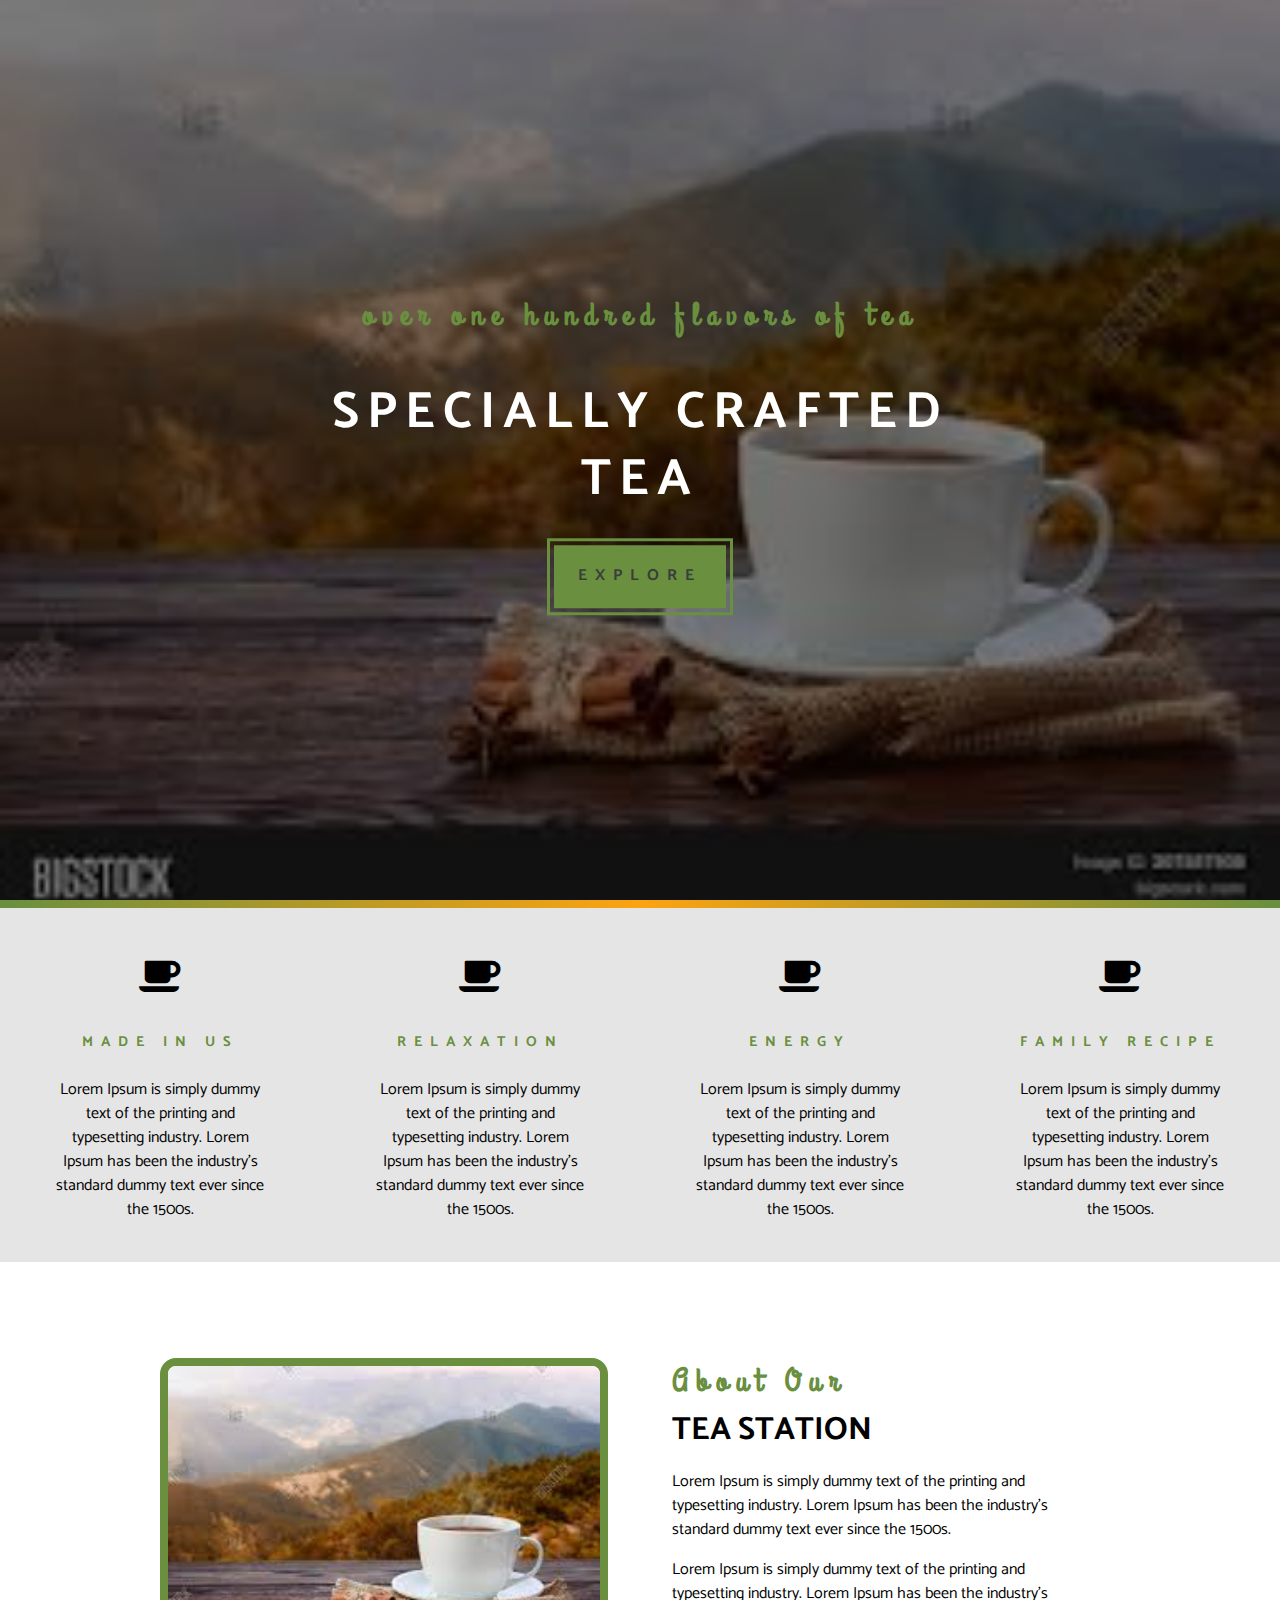
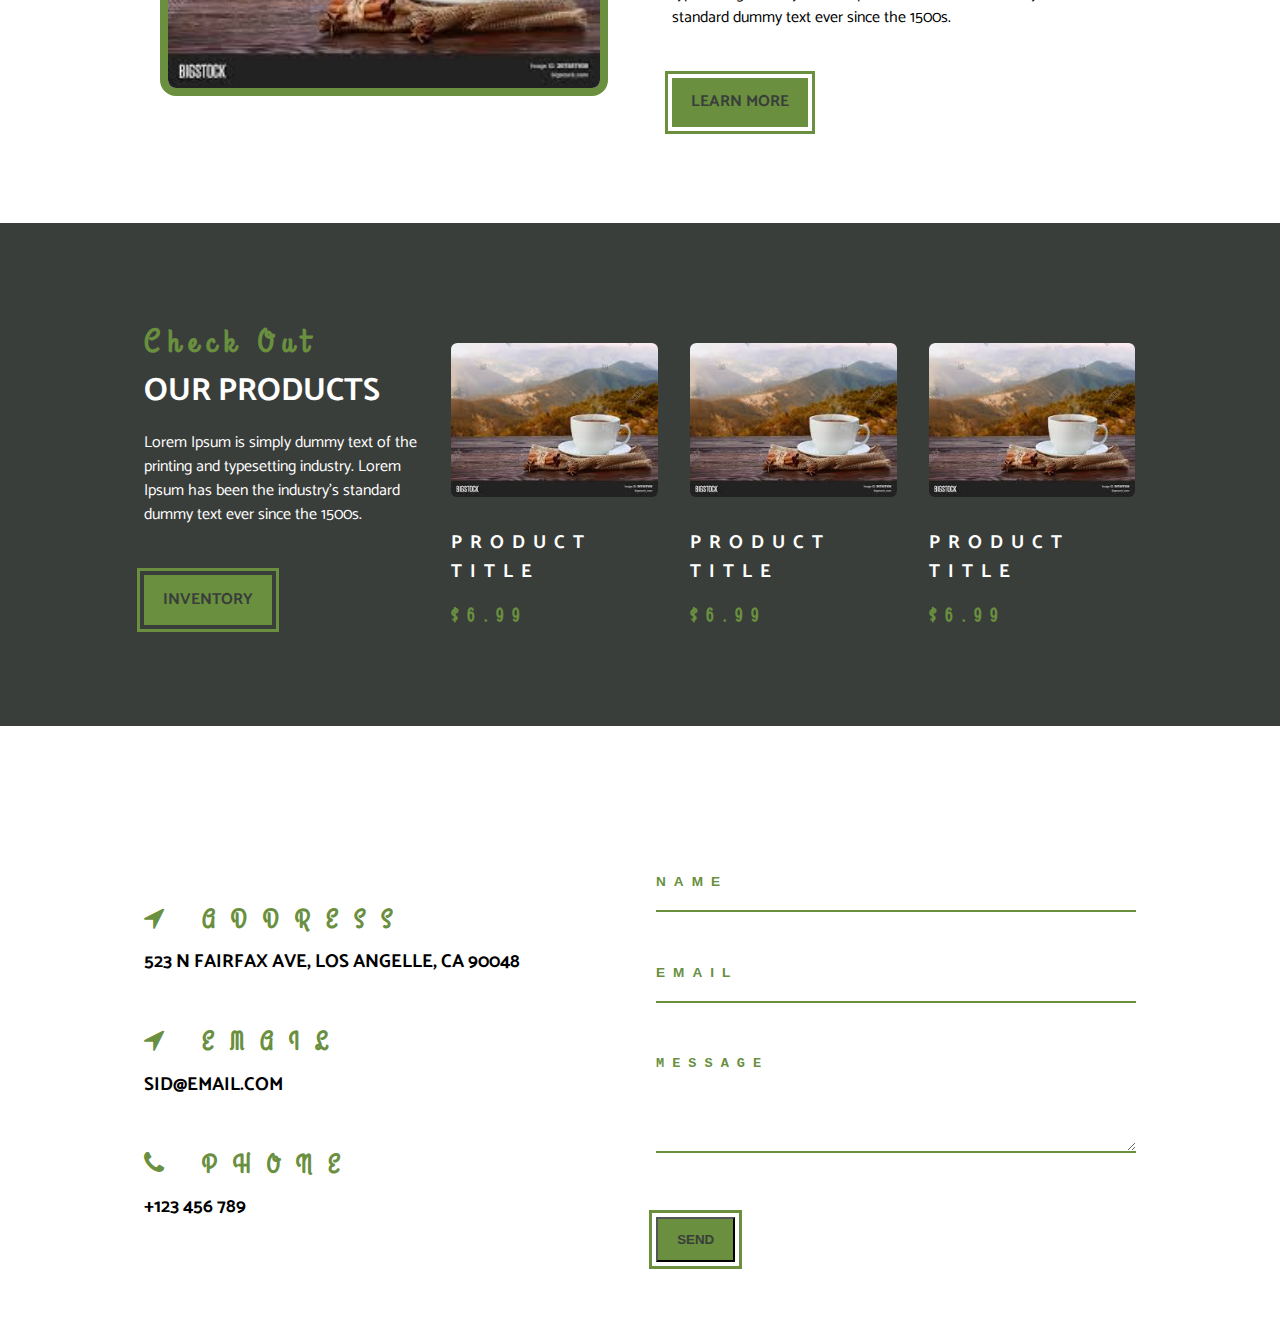
==== index.html @ 6c601aec "Tea_Station" ====
<!DOCTYPE html>
<html lang="en">

<head>
    <meta charset="UTF-8" />
    <meta name="viewport" content="width=device-width, initial-scale=1.0" />
    <meta http-equiv="X-UA-Compatible" content="ie=edge" />
    <title>Tea Station Project</title>
    <!-- font awsome -->
    <link rel="stylesheet" href="https://cdnjs.cloudflare.com/ajax/libs/font-awesome/4.7.0/css/font-awesome.min.css">
    <!-- custom-css-->
    <link rel="stylesheet" href="styles.css">
</head>

<body>
    <!-- nav button -->
    <!-- navbar -->
    <!-- header -->
    <header class="header">
        <div class="banner">
            <h3 class="banner-subtitile">over one hundred flavors of tea</h3>
            <h1 class="banner-title">specially crafted tea</h1>
            <a href="skills.html" class="banner-btn">explore</a>
        </div>
    </header> <!-- end header -->
    <!-- content divider -->
    <div class="content-divider"></div>
    <!-- end of content divider -->
    <!-- skills section -->
    <section class="skills clearfix">
        <!-- single skill -->
        <article class="skill">
            <span class="skill-icon">
                <i class="fa fa-coffee"></i>
            </span>
            <h3 class="skill-title">made in US</h3>
            <p class="skill-text">
                Lorem Ipsum is simply dummy text of the printing and typesetting industry. Lorem Ipsum has been the
                industry's standard dummy text ever since the 1500s.
            </p>
        </article>
        <!-- end of single skill -->
        <!-- single skill -->
        <article class="skill">
            <span class="skill-icon">
                <i class="fa fa-coffee"></i>
            </span>
            <h3 class="skill-title">relaxation</h3>
            <p class="skill-text">
                Lorem Ipsum is simply dummy text of the printing and typesetting industry. Lorem Ipsum has been the
                industry's standard dummy text ever since the 1500s.
            </p>
        </article>
        <!-- end of single skill -->
        <!-- single skill -->
        <article class="skill">
            <span class="skill-icon">
                <i class="fa fa-coffee"></i>
            </span>
            <h3 class="skill-title">energy</h3>
            <p class="skill-text">
                Lorem Ipsum is simply dummy text of the printing and typesetting industry. Lorem Ipsum has been the
                industry's standard dummy text ever since the 1500s.
            </p>
        </article>
        <!-- end of single skill -->
        <!-- single skill -->
        <article class="skill">
            <span class="skill-icon">
                <i class="fa fa-coffee"></i>
            </span>
            <h3 class="skill-title">family recipe</h3>
            <p class="skill-text">
                Lorem Ipsum is simply dummy text of the printing and typesetting industry. Lorem Ipsum has been the
                industry's standard dummy text ever since the 1500s.
            </p>
        </article>
        <!-- end of single skill -->
    </section>
    <!-- end of skills section -->
    <!-- about -->
    <section class="about">
        <div class="section-center clearfix">
            <!-- first column -->
            <article class="about-img">
                <div class="about-picture-container">
                    <img src="./images/Tea.jfif" alt="tea kettle" class="about-picture" />
                </div>
            </article>
            <!-- second column -->
            <article class="about-info">
                <div>
                    <h3 class="section-subtitle">about our</h3>
                    <h2 class="section-title">tea station</h2>
                </div>
                <p class="about-text">Lorem Ipsum is simply dummy text of the printing and typesetting industry. Lorem
                    Ipsum has been the
                    industry's standard dummy text ever since the 1500s.</p>
                <p class="about-text">Lorem Ipsum is simply dummy text of the printing and typesetting industry. Lorem
                    Ipsum has been the
                    industry's standard dummy text ever since the 1500s.</p>
                <a href="about.html" class="main-btn">learn more</a>
            </article>
        </div>
    </section>
    <!-- end of about -->
    <!-- products -->
    <section class="products">
        <div class="section-center clearfix">
            <!-- product info -->
            <article class="products-info ">
                <div>
                    <h3 class="section-subtitle">check out</h3>
                    <h2 class="section-title text-white">our products</h2>
                </div>
                <p class="product-text">
                    Lorem Ipsum is simply dummy text of the printing and typesetting industry. Lorem
                    Ipsum has been the
                    industry's standard dummy text ever since the 1500s.
                </p>
                <a href="products.html" class="main-btn">inventory</a>
            </article>
            <!-- product inventory -->
            <article class="products-inventory clearfix">
                <!-- single product-->
                <article class="product">
                    <img src="images/Tea.jfif" alt="product" class="product-img">
                    <h3 class="product-title">product title</h3>
                    <h3 class="product-price">$6.99</h3>
                </article>
                <!-- single product-->
                <article class="product">
                    <img src="images/Tea.jfif" alt="product" class="product-img">
                    <h3 class="product-title">product title</h3>
                    <h3 class="product-price">$6.99</h3>
                </article>
                <!-- single product-->
                <article class="product">
                    <img src="images/Tea.jfif" alt="product" class="product-img">
                    <h3 class="product-title">product title</h3>
                    <h3 class="product-price">$6.99</h3>
                </article>
            </article>
        </div>
    </section>
    <!-- end of products -->
    <!-- contact -->
    <section class="contact">
        <!-- contact info-->
        <div class="section-center clearfix">
            <article class="contact-info">
                <div class="contact-item">
                    <h3 class="contact-title">
                        <span class="contact-icon">
                            <i class="fa fa-location-arrow"></i>
                        </span>address
                    </h3>
                    <h3 class="contact-text">
                        523 N Fairfax Ave, Los Angelle, CA 90048
                    </h3>
                </div>
                <div class="contact-item">
                    <h3 class="contact-title">
                        <span class="contact-icon">
                            <i class="fa fa-location-arrow"></i>
                        </span>email
                    </h3>
                    <h3 class="contact-text">
                        sid@email.com
                    </h3>
                </div>
                <div class="contact-item">
                    <h3 class="contact-title">
                        <span class="contact-icon">
                            <i class="fa fa-phone"></i>
                        </span>phone
                    </h3>
                    <h3 class="contact-text">
                        +123 456 789
                    </h3>
                </div>
            </article>
            <!-- contact form-->
            <article class="contact-form">
                <form class="form-group" action="https://formspree.io/siddharth.jain073@gmail.com" method="POST">
                    <input type="text" name="name" placeholder="name" class="form-control" />
                    <input type="email" name="email" placeholder="email" class="form-control" />
                    <textarea name="message" rows="5" class="form-control" placeholder="message"></textarea>
                    <button type="submit" class="main-btn">Send</button>
                </form>
            </article>
        </div>
    </section>
    <!-- end of contact -->
</body>

</html>
---- styles.css ----
@import url('https://fonts.googleapis.com/css?family=Catamaran|Grand+Hotel&display=swap');

* {
    margin: 0;
    padding: 0;
    box-sizing: border-box;
}

:root {
    --slantedText: 'Grand Hotel', cursive;
    --primaryColor: #698f3f;
    --secondaryColor: #fca311;
    --mainDark: #3a3e3b;
    --mainWhite: #fff;
    --mainGrey: #e5e5e5;
    --mainTransition: all 0.3s ease-in-out;
    --letterSpacing: 0.5rem;
}

body {
    font-family: 'Catamaran', sans-serif;
    line-height: 1.5;
}

/* helper/utility classes */
a {
    text-decoration: none;
}
.text-white{
    color: var(--mainWhite);
}
.text-center{
    text-align: center;
}
.text-primary{
    color: var(--primaryColor);
}
/* clearfix */
.clearfix::after, .clearfix::before{
    content: '';
    clear:both;
    display: table;
}
/* globals */
.section-center{
    padding: 4rem 0;
    width: 80vw;
    max-width: 1170px;
    margin: 0 auto;
}
.section-subtitle{
    font-size: 2rem;
    font-family: var(--slantedText);
    letter-spacing: var(--letterSpacing);
    text-transform: capitalize;
    color: var(--primaryColor);
}
.section-title{
    font-size: 2rem;
    text-transform: uppercase;
}
/* navbar */

/* header */
.header{
    min-height: 100vh;
    background: linear-gradient(rgba(0,0,0,0.5), rgba(0,0,0,0.5)), url('./images/Tea.jfif') center/cover no-repeat fixed;
    position: relative;
}

.banner{
    position: absolute;
    top: 50%;
    left: 50%;
    text-align: center;
    transform: translate(-50%, -50%);
    letter-spacing: var(--letterSpacing);
}
.banner-subtitile{
    font-size: 2rem;
    font-family: var(--slantedText);
    color: var(--primaryColor);
    /* animation */
    animation: slideFromRight 5s ease-in-out 1;
}
.banner-title {
    text-transform: uppercase;
    font-size: 3.2rem;
    color: var(--mainWhite);
    margin-top: 2.5rem;
    line-height: 1.3;
    /* animation */
    animation: slideFromLeft 5s ease-in-out 1;
}
.main-btn, .banner-btn{
   display: inline-block;
   background: var(--primaryColor);
   text-transform: uppercase;
   padding: 0.8rem 1.2rem;
   color: var(--mainDark);
   font-weight: bold;
   outline: 0.2rem solid var(--primaryColor);
   outline-offset: 4px;
   cursor: pointer;
   margin-top: 2rem;
   transition: var(--mainTransition);
}
.main-btn:hover, .banner-btn:hover{
    color: var(--mainWhite);
}
.banner-btn{
    padding: 1.2rem 1.5rem;
    /* animation */
    animation: show 5s ease-in-out 1 ;
}
/* end header */
/* animations */
@keyframes show {
    0%{
        transform: scale(2);
        opacity: 0;
    }
    100%{
        transform: scale(1);
        opacity: 1;   
    }
}
@keyframes slideFromRight {
    0%{
        transform: translateX(1000px);
    }
    50%{
        transform: translateX(-200px);
    }
    75%{
        transform: translateX(50px);
    }
    100%{
        transform: translateX(0px);
    }
}
@keyframes slideFromLeft {
    0%{
        transform: translateX(-1000px);
    }
    50%{
        transform: translateX(200px);
    }
    75%{
        transform: translateX(-50px);
    }
    100%{
        transform: translateX(0px);
    }
}
/* end of animations */ 
/* content-divider */
.content-divider {
    height: 0.5rem;
    background: linear-gradient(to left, var(--primaryColor), var(--secondaryColor), var(--primaryColor));
}
/* end of content-divider */
/* skills */
.skills {
    background: var(--mainGrey);
}
.skill {
    padding: 2.5rem 0;
    text-align: center;
    transition: var(--mainTransition);
}
.skill-icon{
    font-size: 2.5rem;
    margin-bottom: 1.5rem;
    transition: var(--mainTransition);
    display: inline-block;
}
.skill-title{
    font-size: 0.9rem;
    font-weight: bold;
    text-transform: uppercase;
    letter-spacing: var(--letterSpacing);
    margin-bottom: 1.5rem;
    color: var(--primaryColor);
    transition: var(--mainTransition);
}
.skill-text{
    max-width: 13rem;
    margin: 0 auto;
}
.skill:hover{
    background: var(--primaryColor);
}
.skill:hover .skill-title{
    color: var(--mainWhite);
}
.skill:hover .skill-icon{
    transform: translateY(-5px);
}
@media screen and (min-width: 576px){
    .skill{
        float: left;
        width: 50%;
    }
}
@media screen and (min-width: 1200px){
    .skill{
        width: 25%;
    }
}
/* end of skills */
/* about */
.about-img, .about-info{
    padding: 2rem 0;
}
.about-picture-container{
    background: var(--primaryColor);
    border:0.5rem solid var(--primaryColor);
    border-radius: 1rem;
    overflow: hidden;
}
.about-picture{
    width: 100%;
    display: block;
    transition: var(--mainTransition);
}
.about-picture-container:hover .about-picture{
    opacity: 0.5;
    transform: scale(1.2);
}
.about-text{
    margin: 1rem 0;
    max-width: 26rem;
}
@media screen and (min-width: 992px){
    .about-img, .about-info{
        float:left;
        width:50%;
        padding:2rem;
    }
}
/* end of about */
/* products */
.products{
    background: var(--mainDark);
}
.products-info, .products-inventory{
    padding: 2rem 0;
}
.product-text{
    color: var(--mainWhite);
    margin: 1rem 0;
    max-width: 26rem;
}
.product{
    padding: 2rem 0;
}
.product-img{
    width:100%;
    display: block;
    border-radius: 0.4rem;
    margin-bottom: 2rem;
}
.product-title{
    color: var(--mainWhite);
    text-transform: uppercase;
    letter-spacing: var(--letterSpacing);
    margin-bottom: 1rem;
}
.product-price{
    color:var(--primaryColor);
    letter-spacing: var(--letterSpacing);
    font-family: var(--slantedText);
}
@media screen and (min-width:768px) {
    .product{
        float: left;
        width:50%;
        padding: 2rem 1rem;
    }
    .products-info{
        padding: 2rem 1rem;
    }
}
@media screen and (min-width:992px) {
    .product{
        width:33.3%;
    }
    
}
@media screen and (min-width:1200px) {
    .products-info{
        float:left;
        width: 30%;
    }
    .products-inventory{
        float:left;
        width: 70%;
    }
    .product{
        padding: 1.5rem 1rem 0 1rem ;
    }
}
/* end of products */
/* contact */
.contact{
    padding-top: 2rem;
}
.contact-item{
    margin-bottom: 3rem;
}
.contact-title{
    color: var(--primaryColor);
    font-family: var(--slantedText);
    text-transform: uppercase;
    letter-spacing: calc(var(--letterSpacing) * 2);
    font-size: 1.6rem;
    margin-bottom: 0.5rem;
}
.contact-text{
    text-transform: uppercase;
}
.form-control{
    display: block;
    width:100%;
    border:none;
    border-bottom: 2px solid var(--primaryColor);
    outline: none;
    margin: 2rem 0;
    padding: 1.3rem 0;
    font-size: 0.85rem;
    font-weight: bold;
}
.form-control::placeholder{
    color: var(--primaryColor);
    text-transform: uppercase;
    letter-spacing: var(--letterSpacing);
}
@media screen and (min-width: 992px){
    .contact-info, .contact-form{
        float: left;
        width: 50%;
        padding: 0 1rem;
    }
    .contact-info{
        padding-top: 5rem;
    }
}
/* end of contact */
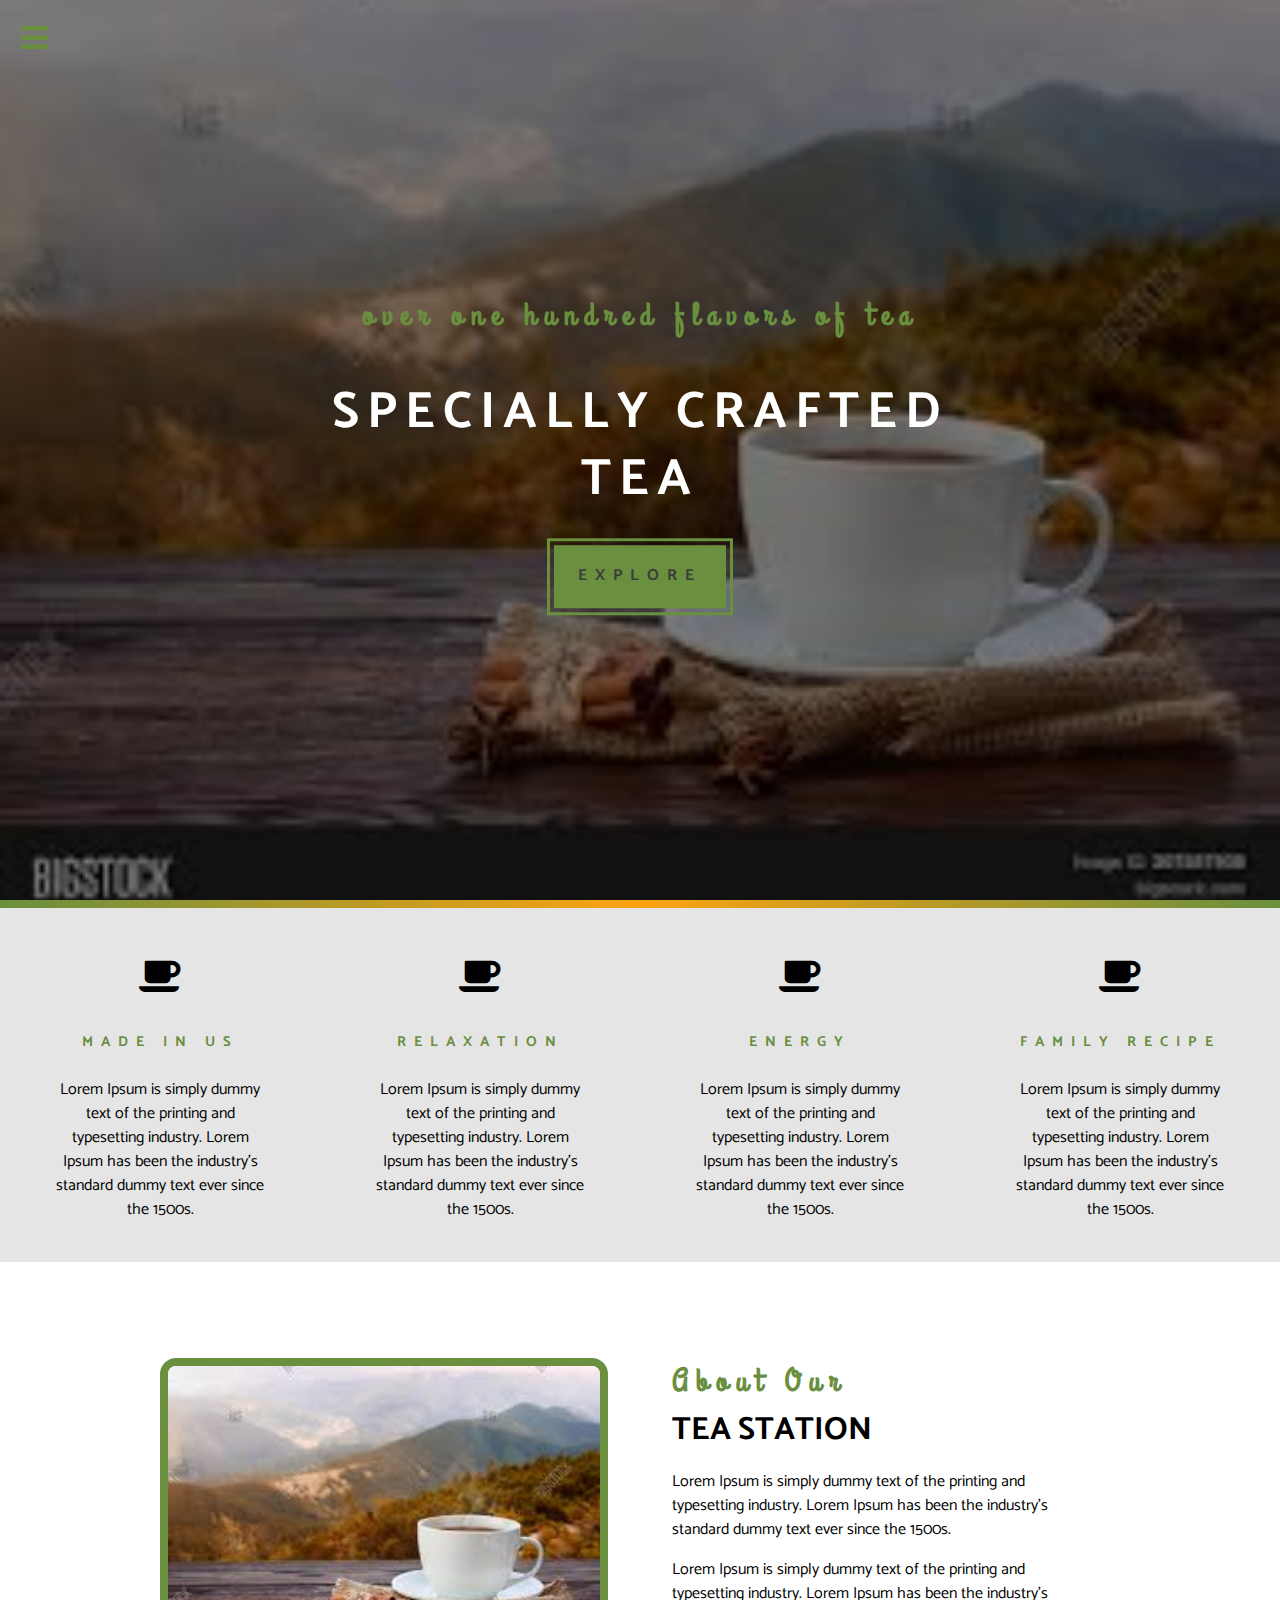
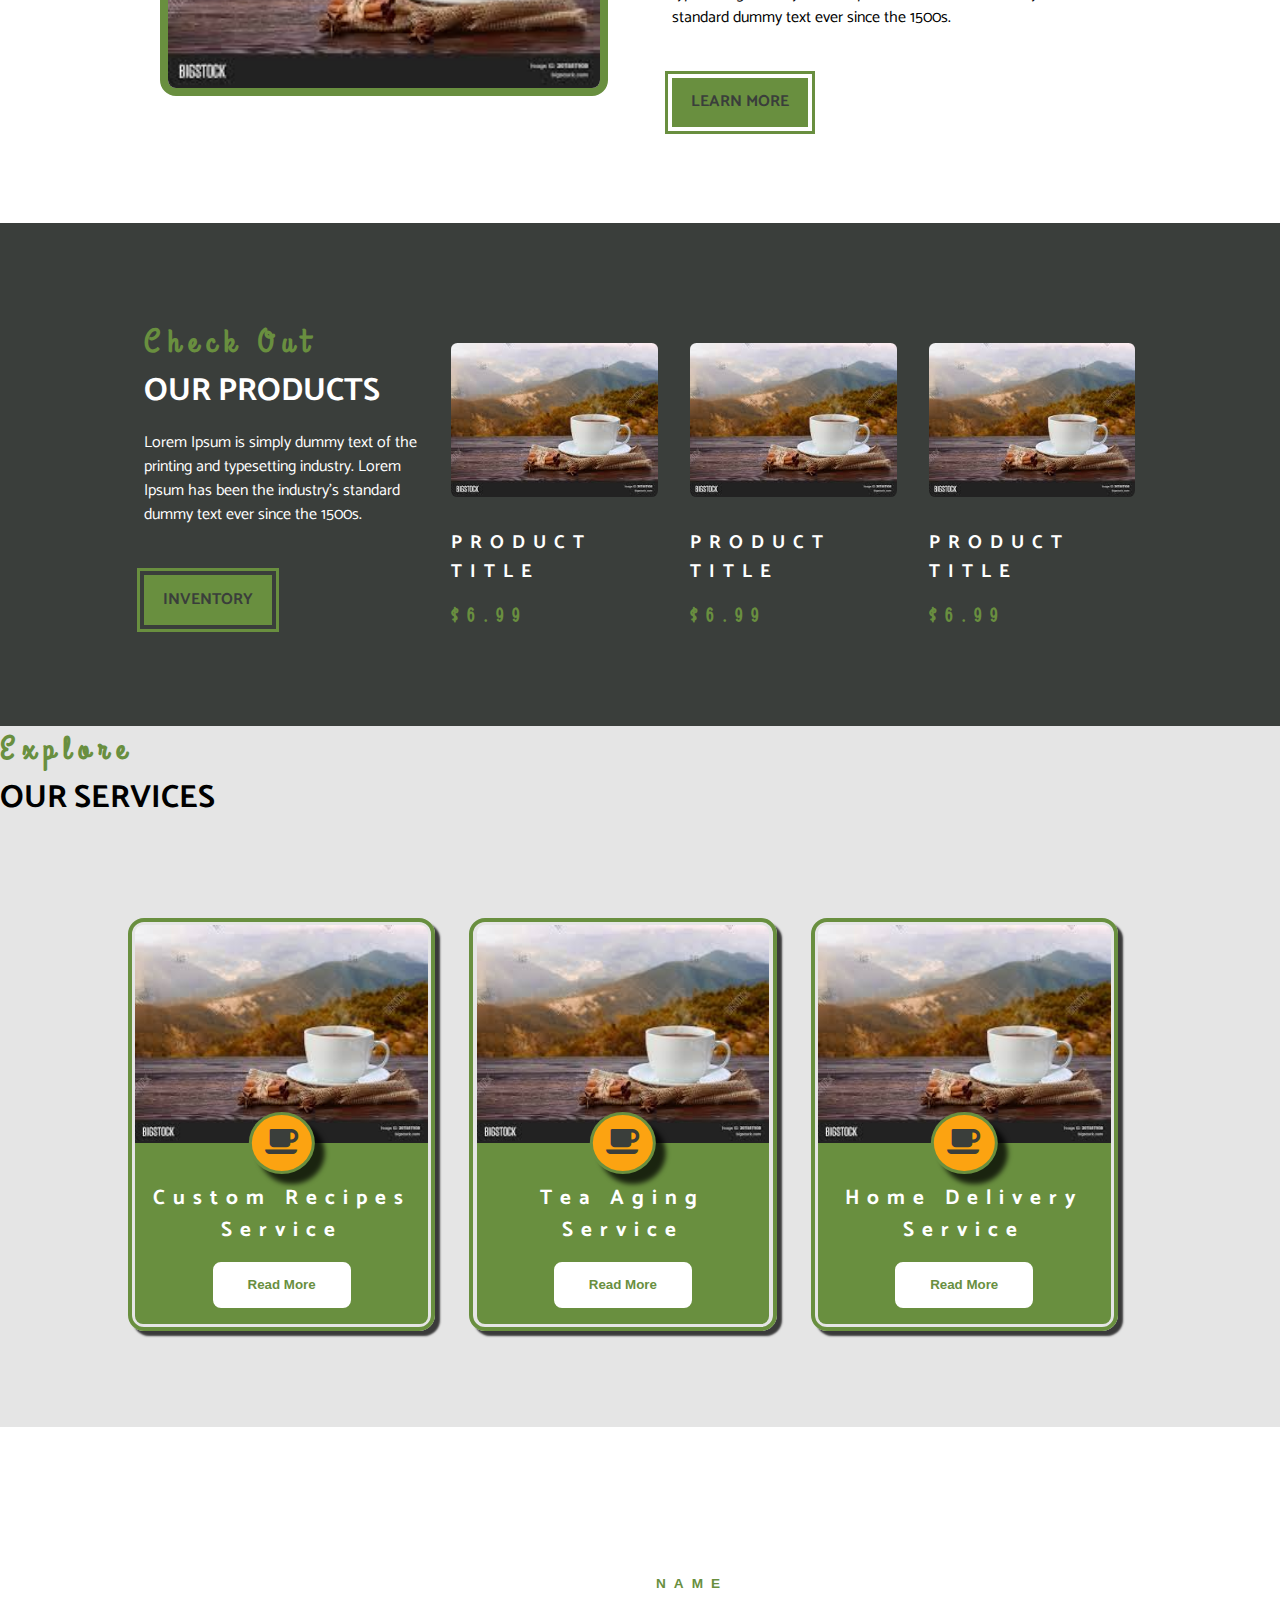
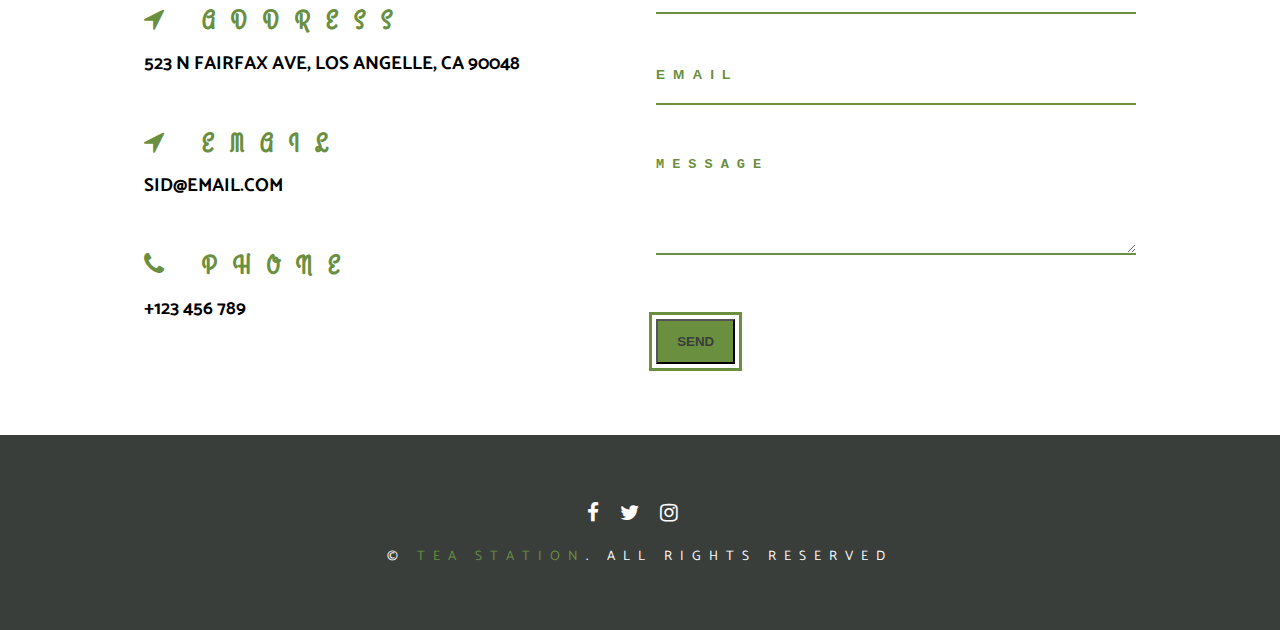
==== commit c3c12e3c: "Tea_Station_Project" ====
--- a/index.html
+++ b/index.html
@@ -14,7 +14,23 @@
 
 <body>
     <!-- nav button -->
+    <span class="nav-btn" id="nav-btn">
+        <i class="fa fa-bars"></i>
+    </span>
     <!-- navbar -->
+    <nav class="navbar" id="navbar">
+        <div class="navbar-header">
+            <span class="nav-close" id="nav-close">
+                <i class="fa fa-times"></i>
+            </span>
+        </div>
+        <ul class="nav-items">
+            <li><a href="index.html" class="nav-link">home</a></li>
+            <li><a href="skills.html" class="nav-link">skills</a></li>
+            <li><a href="about.html" class="nav-link">about</a></li>
+            <li><a href="products.html" class="nav-link">products</a></li>
+        </ul>
+    </nav>
     <!-- header -->
     <header class="header">
         <div class="banner">
@@ -144,6 +160,55 @@
         </div>
     </section>
     <!-- end of products -->
+    <!--  services -->
+    <section class="services">
+        <div classs="services-title text-center">
+            <h3 class="section-subtitle">explore</h3>
+            <h2 class="section-title">our services</h2>
+        </div>
+        <div class="section-center clearfix">
+            <article class="service-card">
+                <div class="service-img-container">
+                    <img src="./images/Tea.jfif" class="service-img" alt="single service" />
+                    <span class="service-icon">
+                        <i class="fa fa-coffee fa-fw"></i>
+                    </span>
+                </div>
+                <div class="service-info">
+                    <h4>custom recipes</h4>
+                    <h4>service</h4>
+                    <button type="button" class="service-btn">read more</button>
+                </div>
+            </article>
+            <article class="service-card">
+                <div class="service-img-container">
+                    <img src="./images/Tea.jfif" class="service-img" alt="single service" />
+                    <span class="service-icon">
+                        <i class="fa fa-coffee fa-fw"></i>
+                    </span>
+                </div>
+                <div class="service-info">
+                    <h4>tea aging</h4>
+                    <h4>service</h4>
+                    <button type="button" class="service-btn">read more</button>
+                </div>
+            </article>
+            <article class="service-card">
+                <div class="service-img-container">
+                    <img src="./images/Tea.jfif" class="service-img" alt="single service" />
+                    <span class="service-icon">
+                        <i class="fa fa-coffee fa-fw"></i>
+                    </span>
+                </div>
+                <div class="service-info">
+                    <h4>home delivery</h4>
+                    <h4>service</h4>
+                    <button type="button" class="service-btn">read more</button>
+                </div>
+            </article>
+        </div>
+    </section>
+    <!--  end of services -->
     <!-- contact -->
     <section class="contact">
         <!-- contact info-->
@@ -192,6 +257,25 @@
         </div>
     </section>
     <!-- end of contact -->
+    <footer class="footer">
+        <div class="section-center">
+            <div class="social-icons">
+                <a href="#" class="social-icon">
+                    <i class="fa fa-facebook"></i>
+                </a>
+                <a href="#" class="social-icon">
+                    <i class="fa fa-twitter"></i>
+                </a>
+                <a href="#" class="social-icon">
+                    <i class="fa fa-instagram"></i>
+                </a>
+            </div>
+            <p class="footer-text">
+                &copy; <span class="text-primary">tea station</span>. all rights reserved
+            </p>
+        </div>
+    </footer>
+    <script src="app.js"></script>
 </body>
 
 </html>--- a/styles.css
+++ b/styles.css
@@ -59,8 +59,70 @@
     font-size: 2rem;
     text-transform: uppercase;
 }
+/* nav-btn */
+.nav-btn{
+    position: fixed;
+    z-index: 1;
+    top:0;
+    left:0;
+    color: var(--primaryColor);
+    margin: 1rem 1.3rem;
+    font-size: 2rem;
+    animation: bounce 2s ease-in-out infinite;
+    cursor: pointer;
+}
+@keyframes bounce {
+    0% {
+        transform: scale(1);
+    }
+    50% {
+        transform: scale(1.5);
+    }
+    100% {
+        transform: scale(1);
+    }
+}
 /* navbar */
-
+.navbar{
+    position: fixed;
+    top: 0;
+    left: 0;
+    right: 0;
+    bottom: 0;
+    z-index: 2;
+    background: var(--mainGrey);
+    padding-top: 1rem;
+    padding-left: 2rem;
+    transition: var(--mainTransition);
+    transform: translateX(-100%);
+}
+.showNav{
+    transform: translateX(0);
+}
+.nav-close{
+    font-size: 2rem;
+    cursor: pointer;
+}
+.nav-items{
+    list-style: none;
+}
+.nav-link{
+    display: block;
+    font-size: 2rem;
+    text-transform: uppercase;
+    color: var(--primaryColor);
+    transition: var(--mainTransition);
+}
+.nav-link:hover{
+    color: var(--mainDark);
+    padding-left: 0.5rem;
+}
+@media screen and (min-width:768px){
+    .navbar{
+        width: 30vw;
+        max-width: 20rem;
+    }
+}
 /* header */
 .header{
     min-height: 100vh;
@@ -302,6 +364,97 @@
     }
 }
 /* end of products */
+/* services */
+.services{
+    background: var(--mainGrey);
+}
+.services-title{
+    padding-top: 4rem;
+}
+.service-card{
+    border: 0.3rem solid var(--primaryColor);
+    padding: 0.2rem;
+    border-radius: 1rem;
+    margin: 2rem 0;
+    /* box sahdow */
+    -webkit-box-shadow: 5px 5px 2px 0px rgba(0,0,0,0.75);
+    -moz-box-shadow: 5px 5px 2px 0px rgba(0,0,0,0.75);
+    box-shadow: 5px 5px 2px 0px rgba(0,0,0,0.75);
+    transition: var(--mainTransition);
+}
+.service-card:hover{
+    -webkit-box-shadow: 10px 10px 5px 0px rgba(0,0,0,0.75);
+    -moz-box-shadow: 10px 10px 5px 0px rgba(0,0,0,0.75);
+    box-shadow: 10px 10px 5px 0px rgba(0,0,0,0.75);
+}
+.service-img{
+    width: 100%;
+    display: block;
+    border-top-left-radius: 0.5rem;
+    border-top-right-radius: 0.5rem;
+}
+.service-info{
+    background: var(--primaryColor);
+    border-bottom-left-radius: 0.5rem;
+    border-bottom-right-radius: 0.5rem;
+    text-align: center;
+    font-size: 1.3rem;
+    letter-spacing: var(--letterSpacing);
+    color: var(--mainWhite);
+    text-transform: capitalize;
+    padding: 2.5rem 0 1rem 0;
+}
+.service-btn{
+    display: inline-block;
+    background: var(--mainWhite);
+    text-decoration: none;
+    text-transform: capitalize;
+    padding: 0.8rem 2rem;
+    color: var(--primaryColor);
+    font-weight: bold;
+    border: 0.2rem solid var(--mainWhite);
+    border-radius: 0.5rem;
+    cursor: pointer;
+    margin-top: 1rem;
+    transition: var(--mainTransition);
+}
+.service-btn:hover{
+    background: transparent;
+    color: var(--mainWhite);
+}
+@media screen and (min-width: 768px){
+    .service-card{
+        float: left;
+        width: 45%;
+        margin-right: 5%;
+    }
+}
+@media screen and (min-width: 992px){
+    .service-card{
+        float: left;
+        width: 30%;
+        margin-right: 3.33333%;
+    }
+}
+.service-img-container{
+    position: relative;
+}
+.service-icon{
+    position: absolute;
+    bottom: 0;
+    left: 50%;
+    font-size: 2rem;
+    background: var(--secondaryColor);
+    padding: 0.25rem 0.6rem;
+    border-radius: 50%;
+    border: 0.2rem solid var(--primaryColor);
+    color: var(--mainDark);
+    transform: translate(-50%, 50%);
+    -webkit-box-shadow: 10px 10px 5px 0px rgba(0,0,0,0.75);
+    -moz-box-shadow: 10px 10px 5px 0px rgba(0,0,0,0.75);
+    box-shadow: 10px 10px 5px 0px rgba(0,0,0,0.75);
+}
+/* end of services */
 /* contact */
 .contact{
     padding-top: 2rem;
@@ -346,4 +499,25 @@
         padding-top: 5rem;
     }
 }
-/* end of contact */+/* end of contact */
+/* footer */
+.footer{
+    background: var(--mainDark);
+    text-align: center;
+}
+.social-icon{
+    color: var(--mainWhite);
+    font-size: 1.3rem;
+    margin-right: 1rem;
+    transition: var(--mainTransition);
+}
+.social-icon:hover{
+    color: var(--primaryColor);
+}
+.footer-text{
+    text-transform: uppercase;
+    color: var(--mainWhite);
+    letter-spacing: var(--letterSpacing);
+    margin-top: 1rem;
+    font-size: 0.85rem;
+}